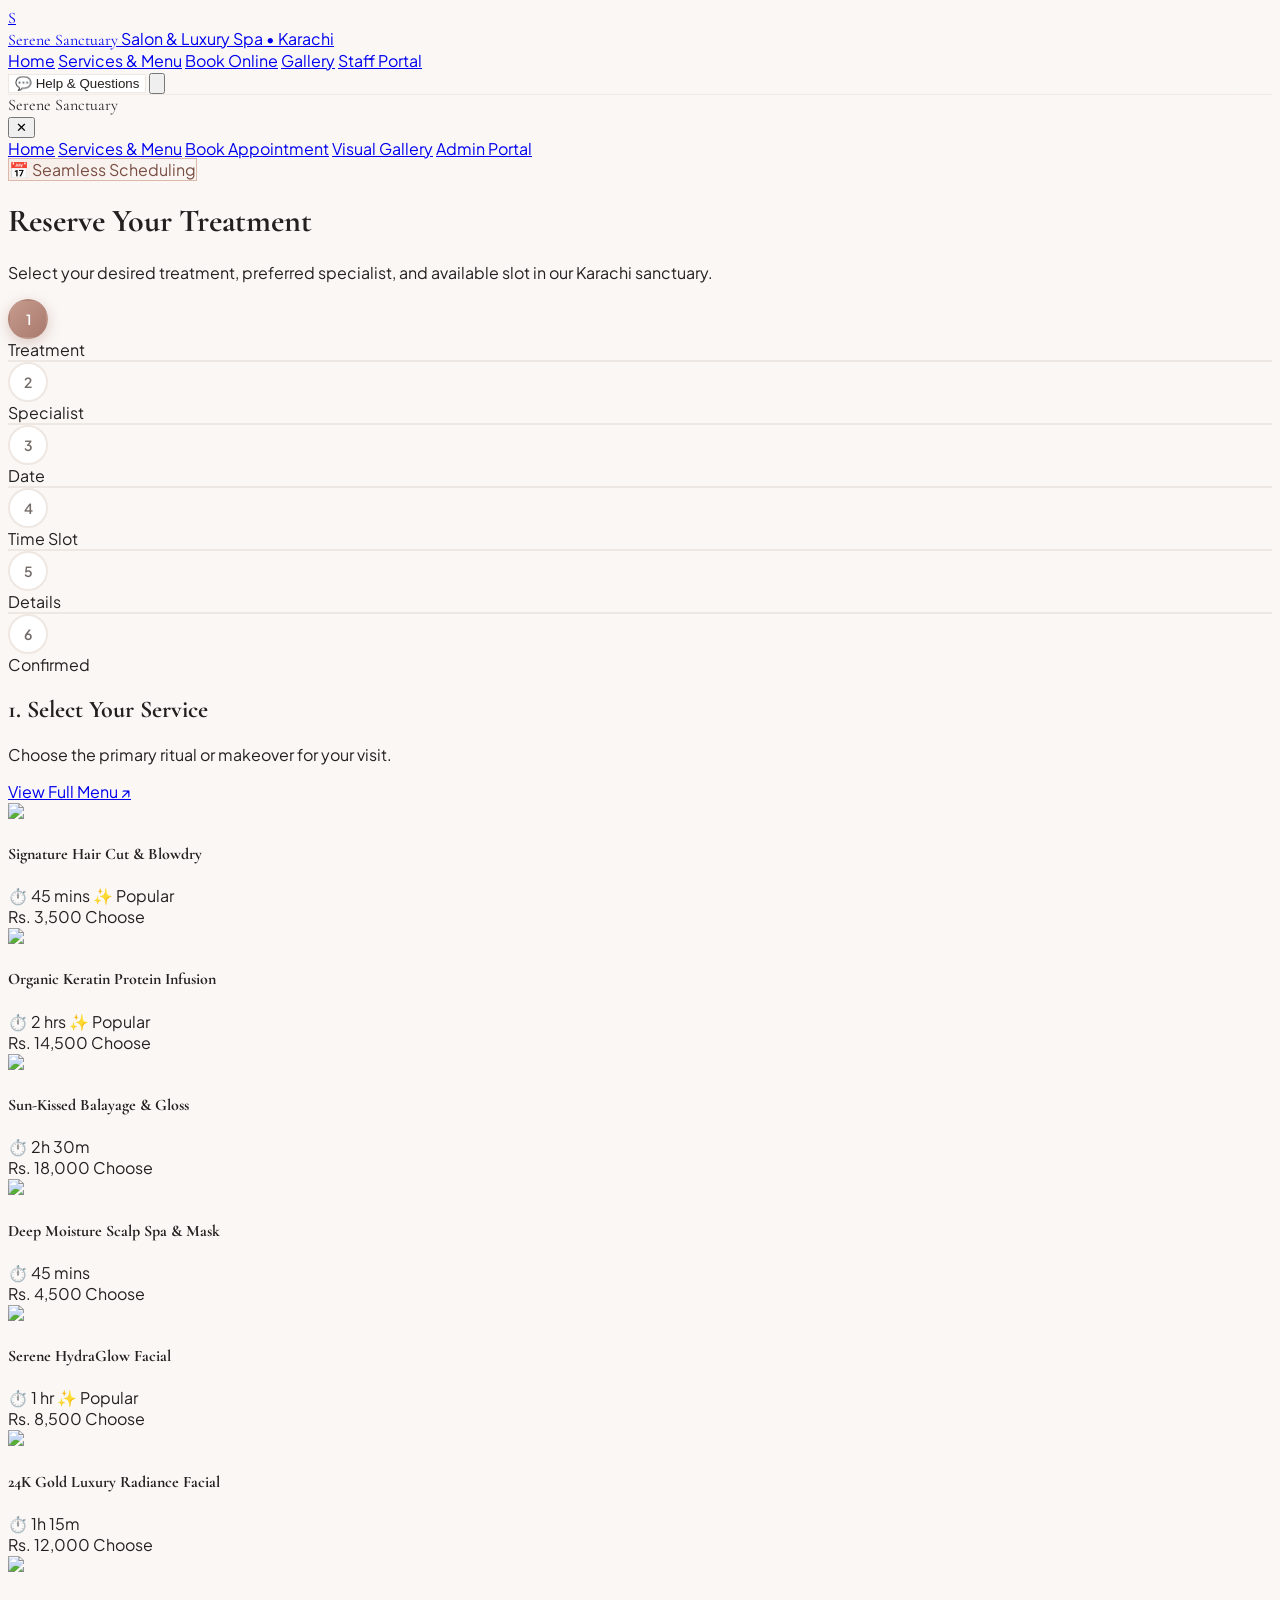
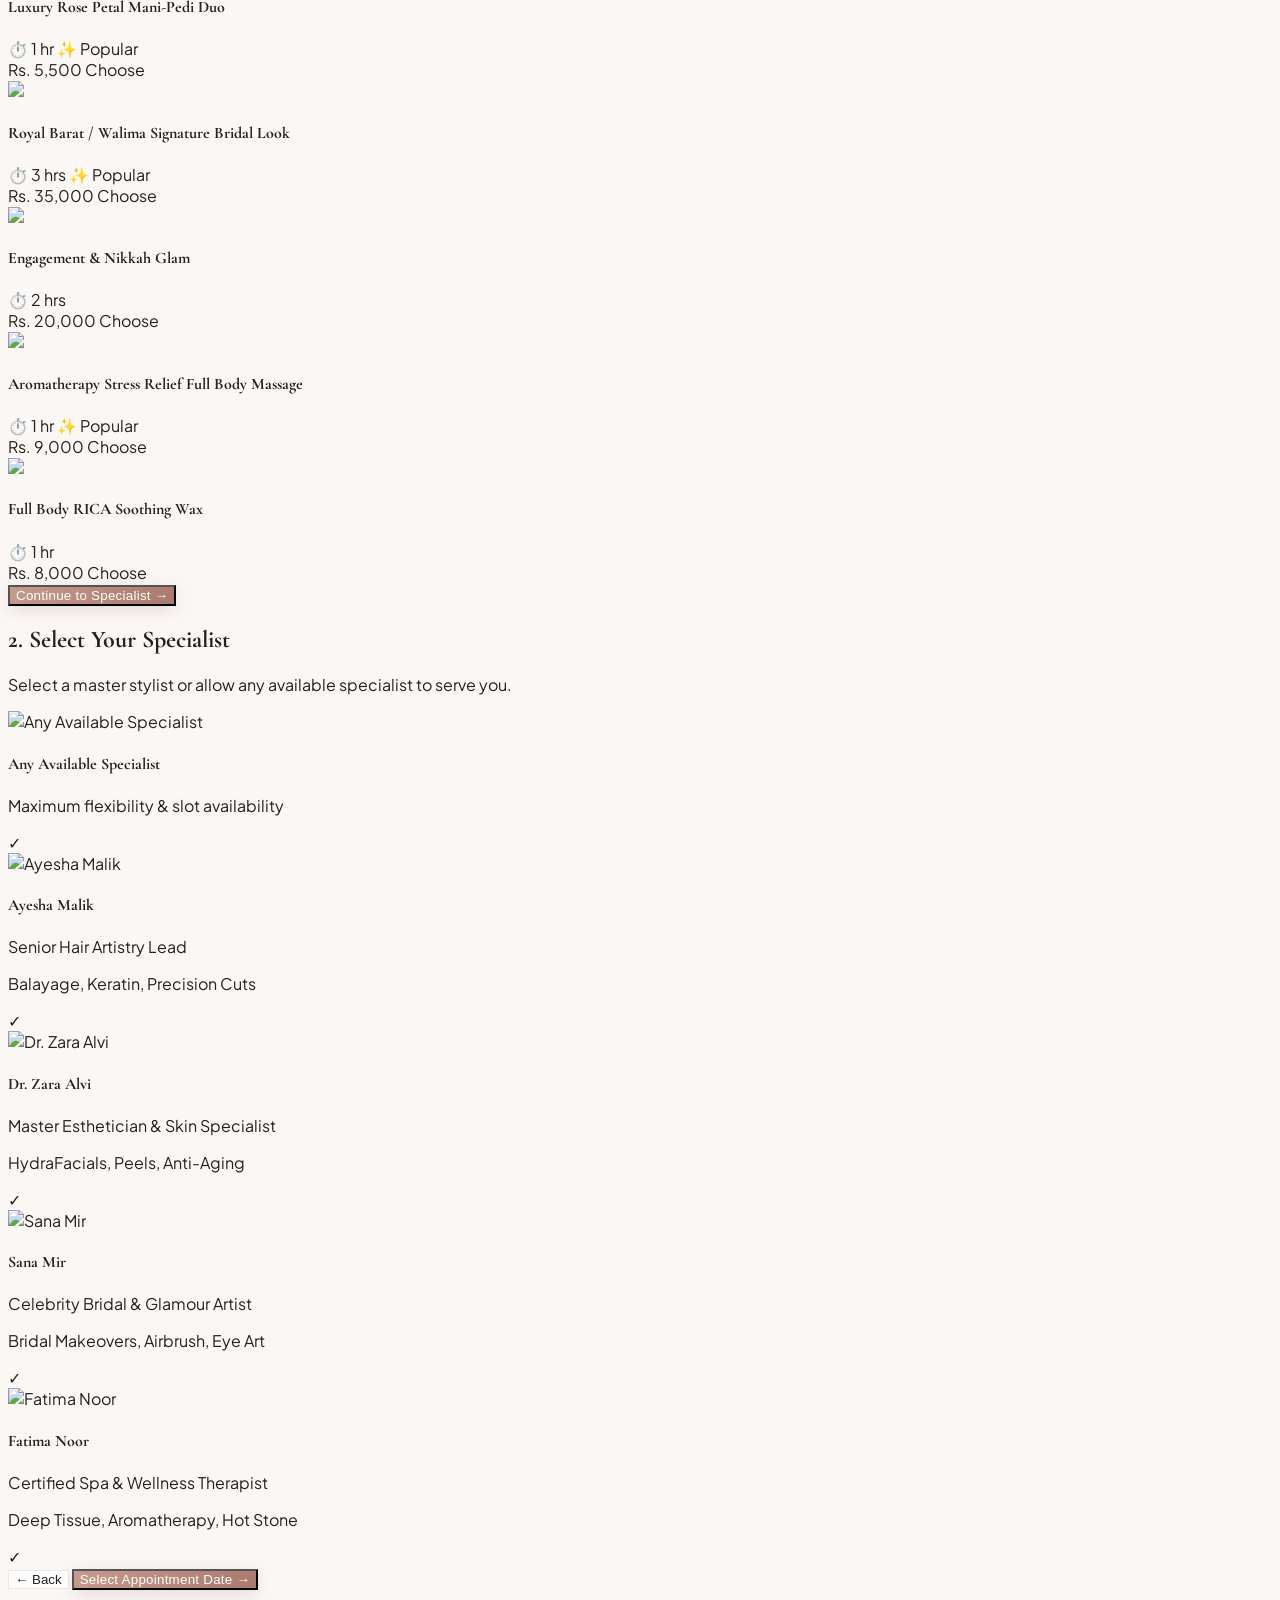
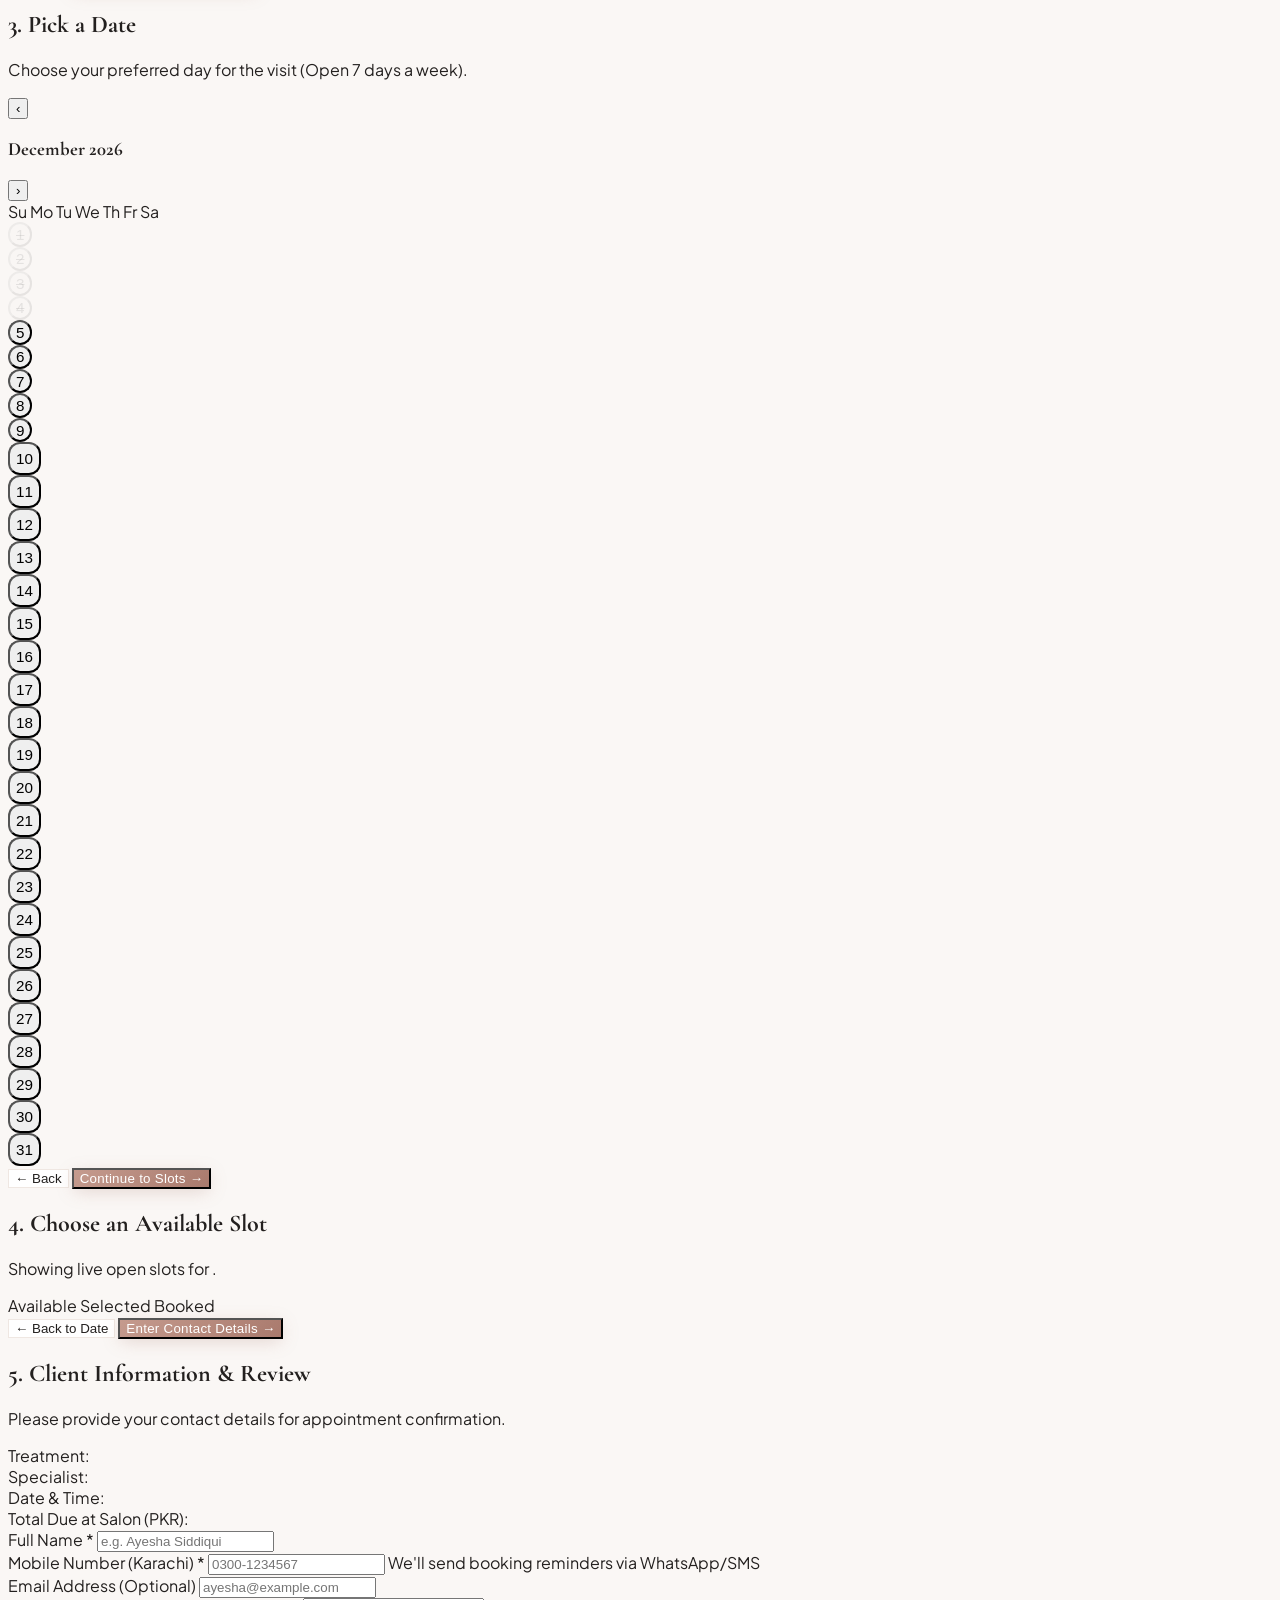
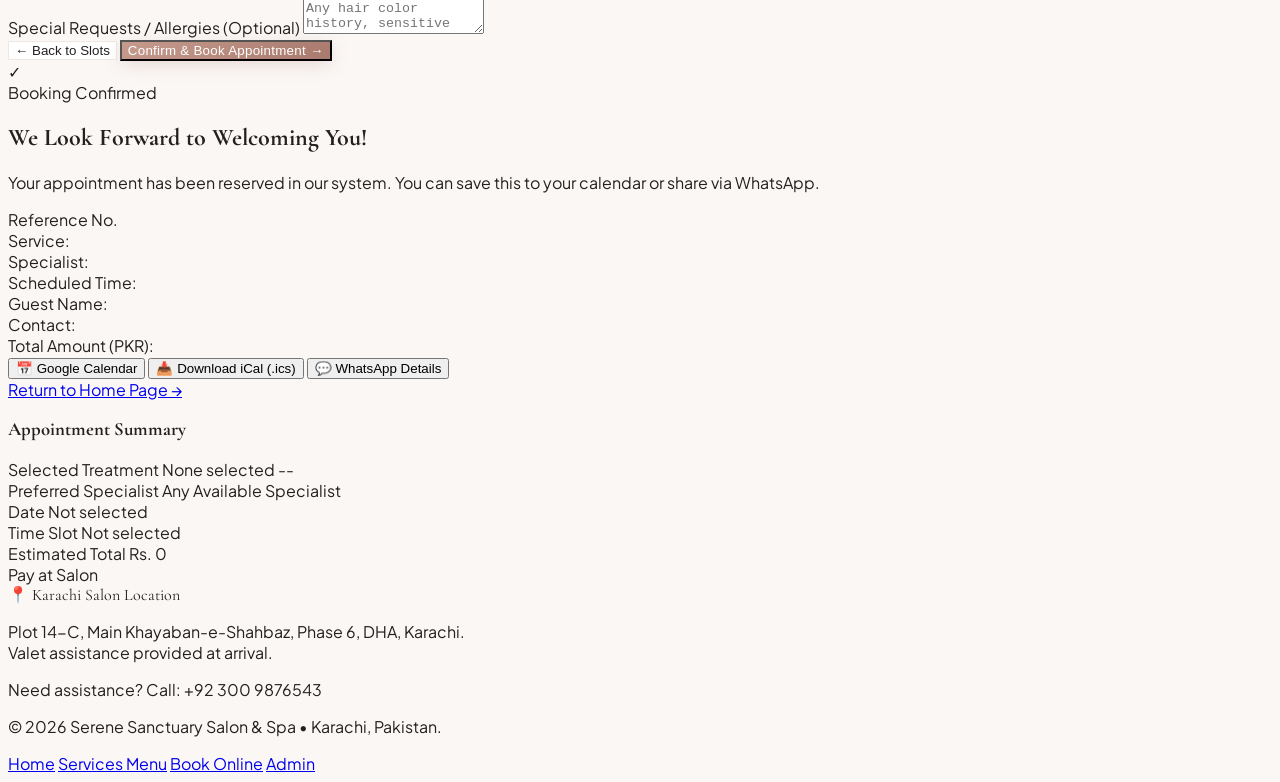
==== booking.html @ 26182b19 "first commit" ====
<!DOCTYPE html>
<html lang="en">
<head>
  <meta charset="UTF-8" />
  <meta name="viewport" content="width=device-width, initial-scale=1.0" />
  <title>Book an Appointment | Serene Sanctuary Salon & Spa Karachi</title>
  <meta name="description" content="Schedule your beauty and spa treatments in Karachi online. Select your preferred stylist, date, and conflict-free available time slot in real-time." />

  <!-- Tailwind CSS CDN -->
  <script src="https://cdn.tailwindcss.com"></script>
  <script>
    tailwind.config = {
      theme: {
        extend: {
          colors: {
            roseGold: {
              50: '#FDF9F7',
              100: '#F7EDE8',
              200: '#EED8CF',
              300: '#DCB8AA',
              400: '#C59B8E',
              500: '#B38577',
              600: '#99685B',
              700: '#7A4E43',
            }
          }
        }
      }
    }
  </script>

  <!-- Supabase JS Client CDN -->
  <script src="https://cdn.jsdelivr.net/npm/@supabase/supabase-js@2"></script>

  <!-- Custom Styles -->
  <link rel="stylesheet" href="css/style.css" />
</head>
<body class="min-h-screen flex flex-col antialiased bg-[#FAF7F5]">

  <!-- HEADER -->
  <header class="sticky top-0 z-40 glass-nav transition-all duration-300">
    <div class="max-w-7xl mx-auto px-4 sm:px-6 lg:px-8 h-20 flex items-center justify-between">
      
      <a href="index.html" class="flex items-center gap-3 group">
        <div class="w-10 h-10 rounded-full bg-gradient-to-tr from-[#C59B8E] to-[#FAF7F5] flex items-center justify-center text-stone-900 font-serif text-xl font-bold shadow-sm group-hover:scale-105 transition-transform">
          S
        </div>
        <div>
          <span class="font-serif text-xl sm:text-2xl font-bold tracking-tight text-stone-900 block leading-tight">Serene Sanctuary</span>
          <span class="text-[10px] tracking-[0.2em] text-[#99685B] uppercase font-semibold">Salon & Luxury Spa • Karachi</span>
        </div>
      </a>

      <nav class="hidden md:flex items-center gap-8 text-sm font-medium text-stone-700">
        <a href="index.html" class="hover:text-[#99685B] transition-colors">Home</a>
        <a href="services.html" class="hover:text-[#99685B] transition-colors">Services & Menu</a>
        <a href="booking.html" class="text-[#99685B] font-semibold">Book Online</a>
        <a href="gallery.html" class="hover:text-[#99685B] transition-colors">Gallery</a>
        <a href="admin.html" class="hover:text-[#99685B] transition-colors text-xs text-stone-400 hover:text-stone-700">Staff Portal</a>
      </nav>

      <div class="flex items-center gap-3">
        <button onclick="openWhatsApp()" class="hidden sm:inline-flex btn-secondary px-5 py-2 rounded-full text-xs font-medium items-center gap-1.5">
          <span>💬</span> Help & Questions
        </button>

        <button 
          id="mobile-menu-btn" 
          type="button" 
          aria-label="Open Mobile Menu"
          class="md:hidden p-2 rounded-xl text-stone-700 hover:bg-stone-100 focus:outline-none"
        >
          <svg class="w-6 h-6" fill="none" stroke="currentColor" viewBox="0 0 24 24">
            <path stroke-linecap="round" stroke-linejoin="round" stroke-width="2" d="M4 6h16M4 12h16m-7 6h7" />
          </svg>
        </button>
      </div>
    </div>
  </header>

  <!-- MOBILE MENU DRAWER -->
  <div id="mobile-menu" class="fixed inset-0 z-50 bg-black/60 backdrop-blur-sm hidden flex justify-end">
    <div class="w-4/5 max-w-sm bg-[#FAF7F5] h-full p-6 flex flex-col justify-between shadow-2xl">
      <div>
        <div class="flex items-center justify-between pb-6 border-b border-stone-200">
          <div class="font-serif font-bold text-xl text-stone-900">Serene Sanctuary</div>
          <button id="mobile-menu-close" class="p-2 text-stone-500 hover:text-stone-900 text-xl font-bold">✕</button>
        </div>
        <nav class="mt-8 flex flex-col gap-5 text-base font-medium text-stone-800">
          <a href="index.html" class="hover:text-[#99685B]">Home</a>
          <a href="services.html" class="hover:text-[#99685B]">Services & Menu</a>
          <a href="booking.html" class="text-[#99685B] font-semibold">Book Appointment</a>
          <a href="gallery.html" class="hover:text-[#99685B]">Visual Gallery</a>
          <a href="admin.html" class="text-stone-500 hover:text-stone-900 text-sm mt-4 pt-4 border-t border-stone-200">Admin Portal</a>
        </nav>
      </div>
    </div>
  </div>

  <!-- BOOKING WIZARD MAIN CONTAINER -->
  <main class="flex-1 py-10 sm:py-16">
    <div class="max-w-7xl mx-auto px-4 sm:px-6 lg:px-8">
      
      <!-- TITLE & SUBTITLE -->
      <div class="text-center max-w-2xl mx-auto mb-10">
        <span class="inline-flex items-center gap-1.5 px-4 py-1.5 rounded-full badge-luxury text-xs font-semibold uppercase tracking-wider mb-3">
          <span>📅</span> Seamless Scheduling
        </span>
        <h1 class="font-serif text-3xl sm:text-4xl lg:text-5xl font-semibold text-stone-900">
          Reserve Your Treatment
        </h1>
        <p class="text-stone-500 text-xs sm:text-sm mt-2">
          Select your desired treatment, preferred specialist, and available slot in our Karachi sanctuary.
        </p>
      </div>

      <!-- STEP PROGRESS INDICATOR -->
      <div class="max-w-3xl mx-auto mb-12 px-2">
        <div class="flex items-center justify-between">
          
          <div class="flex flex-col items-center gap-1.5">
            <div id="step-dot-1" class="step-dot active">1</div>
            <span class="text-[11px] font-semibold text-stone-700">Treatment</span>
          </div>

          <div id="step-line-1" class="step-line"></div>

          <div class="flex flex-col items-center gap-1.5">
            <div id="step-dot-2" class="step-dot">2</div>
            <span class="text-[11px] font-semibold text-stone-700">Specialist</span>
          </div>

          <div id="step-line-2" class="step-line"></div>

          <div class="flex flex-col items-center gap-1.5">
            <div id="step-dot-3" class="step-dot">3</div>
            <span class="text-[11px] font-semibold text-stone-700">Date</span>
          </div>

          <div id="step-line-3" class="step-line"></div>

          <div class="flex flex-col items-center gap-1.5">
            <div id="step-dot-4" class="step-dot">4</div>
            <span class="text-[11px] font-semibold text-stone-700">Time Slot</span>
          </div>

          <div id="step-line-4" class="step-line"></div>

          <div class="flex flex-col items-center gap-1.5">
            <div id="step-dot-5" class="step-dot">5</div>
            <span class="text-[11px] font-semibold text-stone-700">Details</span>
          </div>

          <div id="step-line-5" class="step-line"></div>

          <div class="flex flex-col items-center gap-1.5">
            <div id="step-dot-6" class="step-dot">6</div>
            <span class="text-[11px] font-semibold text-stone-700">Confirmed</span>
          </div>

        </div>
      </div>

      <!-- MAIN WIZARD GRID -->
      <div class="grid grid-cols-1 lg:grid-cols-3 gap-8 items-start max-w-6xl mx-auto">
        
        <!-- LEFT WIZARD PANELS (2 COLS) -->
        <div class="lg:col-span-2 space-y-6">

          <!-- ========================================== -->
          <!-- STEP 1: SERVICE SELECTION -->
          <!-- ========================================== -->
          <div id="step-panel-1" class="bg-white p-6 sm:p-8 rounded-3xl border border-stone-200/80 shadow-soft">
            <div class="flex items-center justify-between mb-6">
              <div>
                <h2 class="font-serif text-2xl font-bold text-stone-900">1. Select Your Service</h2>
                <p class="text-xs text-stone-500 mt-0.5">Choose the primary ritual or makeover for your visit.</p>
              </div>
              <a href="services.html" class="text-xs font-semibold text-[#99685B] hover:underline">View Full Menu ↗</a>
            </div>

            <div id="step1-services-list" class="space-y-3 max-h-[500px] overflow-y-auto pr-1">
              <!-- Rendered by booking.js -->
            </div>

            <div class="mt-8 pt-6 border-t border-stone-100 flex justify-end">
              <button 
                type="button" 
                onclick="goToStep(2)"
                class="btn-primary px-8 py-3 rounded-full text-xs font-semibold uppercase tracking-wider flex items-center gap-2"
              >
                <span>Continue to Specialist</span>
                <span>→</span>
              </button>
            </div>
          </div>

          <!-- ========================================== -->
          <!-- STEP 2: STAFF SELECTION -->
          <!-- ========================================== -->
          <div id="step-panel-2" class="bg-white p-6 sm:p-8 rounded-3xl border border-stone-200/80 shadow-soft hidden">
            <div class="flex items-center justify-between mb-6">
              <div>
                <h2 class="font-serif text-2xl font-bold text-stone-900">2. Select Your Specialist</h2>
                <p class="text-xs text-stone-500 mt-0.5">Select a master stylist or allow any available specialist to serve you.</p>
              </div>
            </div>

            <div id="step2-staff-list" class="grid grid-cols-1 sm:grid-cols-2 gap-4">
              <!-- Rendered by booking.js -->
            </div>

            <div class="mt-8 pt-6 border-t border-stone-100 flex items-center justify-between">
              <button 
                type="button" 
                onclick="goToStep(1)" 
                class="btn-secondary px-6 py-3 rounded-full text-xs font-semibold text-stone-600"
              >
                ← Back
              </button>
              <button 
                type="button" 
                onclick="goToStep(3)"
                class="btn-primary px-8 py-3 rounded-full text-xs font-semibold uppercase tracking-wider flex items-center gap-2"
              >
                <span>Select Appointment Date</span>
                <span>→</span>
              </button>
            </div>
          </div>

          <!-- ========================================== -->
          <!-- STEP 3: DATEPICKER CALENDAR -->
          <!-- ========================================== -->
          <div id="step-panel-3" class="bg-white p-6 sm:p-8 rounded-3xl border border-stone-200/80 shadow-soft hidden">
            <div class="mb-6">
              <h2 class="font-serif text-2xl font-bold text-stone-900">3. Pick a Date</h2>
              <p class="text-xs text-stone-500 mt-0.5">Choose your preferred day for the visit (Open 7 days a week).</p>
            </div>

            <!-- Custom Calendar Widget -->
            <div class="max-w-md mx-auto bg-[#FAF7F5] p-6 rounded-3xl border border-stone-200">
              
              <!-- Month Header Navigation -->
              <div class="flex items-center justify-between mb-6">
                <button 
                  type="button" 
                  onclick="prevMonth()" 
                  class="w-9 h-9 rounded-full bg-white border border-stone-200 flex items-center justify-center text-stone-700 hover:bg-stone-100 font-bold"
                >
                  ‹
                </button>
                <h3 id="calendar-month-title" class="font-serif text-xl font-bold text-stone-900">
                  Month Year
                </h3>
                <button 
                  type="button" 
                  onclick="nextMonth()" 
                  class="w-9 h-9 rounded-full bg-white border border-stone-200 flex items-center justify-center text-stone-700 hover:bg-stone-100 font-bold"
                >
                  ›
                </button>
              </div>

              <!-- Day Names -->
              <div class="grid grid-cols-7 gap-2 text-center text-xs font-semibold text-stone-400 uppercase tracking-wider mb-3">
                <span>Su</span>
                <span>Mo</span>
                <span>Tu</span>
                <span>We</span>
                <span>Th</span>
                <span>Fr</span>
                <span>Sa</span>
              </div>

              <!-- Days Grid -->
              <div id="calendar-days-grid" class="grid grid-cols-7 gap-2 text-center">
                <!-- Rendered by booking.js -->
              </div>
            </div>

            <div class="mt-8 pt-6 border-t border-stone-100 flex items-center justify-between">
              <button 
                type="button" 
                onclick="goToStep(2)" 
                class="btn-secondary px-6 py-3 rounded-full text-xs font-semibold text-stone-600"
              >
                ← Back
              </button>
              <button 
                type="button" 
                onclick="goToStep(4)"
                class="btn-primary px-8 py-3 rounded-full text-xs font-semibold uppercase tracking-wider flex items-center gap-2"
              >
                <span>Continue to Slots</span>
                <span>→</span>
              </button>
            </div>
          </div>

          <!-- ========================================== -->
          <!-- STEP 4: TIME SLOT SELECTION -->
          <!-- ========================================== -->
          <div id="step-panel-4" class="bg-white p-6 sm:p-8 rounded-3xl border border-stone-200/80 shadow-soft hidden">
            <div class="mb-6">
              <h2 class="font-serif text-2xl font-bold text-stone-900">4. Choose an Available Slot</h2>
              <p class="text-xs text-stone-500 mt-0.5">
                Showing live open slots for <span id="selected-date-display" class="font-semibold text-stone-800"></span>.
              </p>
            </div>

            <div class="flex items-center gap-4 text-xs mb-4 text-stone-500">
              <span class="flex items-center gap-1.5"><span class="w-3 h-3 rounded-full bg-white border border-stone-300"></span> Available</span>
              <span class="flex items-center gap-1.5"><span class="w-3 h-3 rounded-full bg-[#C59B8E]"></span> Selected</span>
              <span class="flex items-center gap-1.5"><span class="w-3 h-3 rounded-full bg-stone-300"></span> Booked</span>
            </div>

            <div id="step4-slots-grid" class="grid grid-cols-2 sm:grid-cols-4 gap-3 max-h-[380px] overflow-y-auto pr-1">
              <!-- Rendered by booking.js -->
            </div>

            <div class="mt-8 pt-6 border-t border-stone-100 flex items-center justify-between">
              <button 
                type="button" 
                onclick="goToStep(3)" 
                class="btn-secondary px-6 py-3 rounded-full text-xs font-semibold text-stone-600"
              >
                ← Back to Date
              </button>
              <button 
                type="button" 
                onclick="goToStep(5)"
                class="btn-primary px-8 py-3 rounded-full text-xs font-semibold uppercase tracking-wider flex items-center gap-2"
              >
                <span>Enter Contact Details</span>
                <span>→</span>
              </button>
            </div>
          </div>

          <!-- ========================================== -->
          <!-- STEP 5: CLIENT CONTACT & REVIEW -->
          <!-- ========================================== -->
          <div id="step-panel-5" class="bg-white p-6 sm:p-8 rounded-3xl border border-stone-200/80 shadow-soft hidden">
            <div class="mb-6">
              <h2 class="font-serif text-2xl font-bold text-stone-900">5. Client Information & Review</h2>
              <p class="text-xs text-stone-500 mt-0.5">Please provide your contact details for appointment confirmation.</p>
            </div>

            <!-- Booking Breakdown Review Card -->
            <div class="bg-[#FAF7F5] p-5 rounded-2xl border border-stone-200 mb-6 space-y-2 text-xs text-stone-700">
              <div class="flex justify-between font-medium">
                <span class="text-stone-400">Treatment:</span>
                <span id="review-service-name" class="font-semibold text-stone-900"></span>
              </div>
              <div id="review-service-details" class="text-[11px] text-stone-500"></div>
              <div class="flex justify-between font-medium pt-2 border-t border-stone-200/60">
                <span class="text-stone-400">Specialist:</span>
                <span id="review-staff-name" class="font-semibold text-stone-900"></span>
              </div>
              <div class="flex justify-between font-medium">
                <span class="text-stone-400">Date & Time:</span>
                <span id="review-date-time" class="font-semibold text-stone-900"></span>
              </div>
              <div class="flex justify-between font-bold text-sm pt-2 border-t border-stone-200 text-stone-900">
                <span>Total Due at Salon (PKR):</span>
                <span id="review-total-price" class="text-[#99685B]"></span>
              </div>
            </div>

            <!-- Client Form -->
            <form onsubmit="submitBookingForm(event)" class="space-y-4">
              <div>
                <label class="block text-xs font-semibold text-stone-700 mb-1.5">Full Name *</label>
                <input 
                  type="text" 
                  id="customer-name" 
                  required 
                  placeholder="e.g. Ayesha Siddiqui"
                  class="w-full px-4 py-3 rounded-xl border border-stone-200 focus:outline-none focus:ring-2 focus:ring-[#C59B8E]/50 text-sm"
                />
              </div>

              <div class="grid grid-cols-1 sm:grid-cols-2 gap-4">
                <div>
                  <label class="block text-xs font-semibold text-stone-700 mb-1.5">Mobile Number (Karachi) *</label>
                  <input 
                    type="tel" 
                    id="customer-phone" 
                    required 
                    placeholder="0300-1234567"
                    class="w-full px-4 py-3 rounded-xl border border-stone-200 focus:outline-none focus:ring-2 focus:ring-[#C59B8E]/50 text-sm font-mono"
                  />
                  <span class="text-[10px] text-stone-400 mt-1 block">We'll send booking reminders via WhatsApp/SMS</span>
                </div>
                <div>
                  <label class="block text-xs font-semibold text-stone-700 mb-1.5">Email Address (Optional)</label>
                  <input 
                    type="email" 
                    id="customer-email" 
                    placeholder="ayesha@example.com"
                    class="w-full px-4 py-3 rounded-xl border border-stone-200 focus:outline-none focus:ring-2 focus:ring-[#C59B8E]/50 text-sm"
                  />
                </div>
              </div>

              <div>
                <label class="block text-xs font-semibold text-stone-700 mb-1.5">Special Requests / Allergies (Optional)</label>
                <textarea 
                  id="customer-notes" 
                  rows="2" 
                  placeholder="Any hair color history, sensitive skin allergies, or specific requests..."
                  class="w-full px-4 py-3 rounded-xl border border-stone-200 focus:outline-none focus:ring-2 focus:ring-[#C59B8E]/50 text-sm"
                ></textarea>
              </div>

              <div class="pt-6 border-t border-stone-100 flex items-center justify-between">
                <button 
                  type="button" 
                  onclick="goToStep(4)" 
                  class="btn-secondary px-6 py-3 rounded-full text-xs font-semibold text-stone-600"
                >
                  ← Back to Slots
                </button>
                <button 
                  id="confirm-booking-btn"
                  type="submit"
                  class="btn-primary px-8 py-3.5 rounded-full text-xs font-semibold uppercase tracking-wider shadow-lg shadow-rose-900/15 flex items-center gap-2"
                >
                  <span>Confirm & Book Appointment</span>
                  <span>→</span>
                </button>
              </div>
            </form>
          </div>

          <!-- ========================================== -->
          <!-- STEP 6: CONFIRMATION & CALENDAR RECEIPT -->
          <!-- ========================================== -->
          <div id="step-panel-6" class="bg-white p-6 sm:p-10 rounded-3xl border border-stone-200/80 shadow-soft text-center hidden">
            <div class="w-16 h-16 rounded-full bg-emerald-100 text-emerald-600 flex items-center justify-center text-3xl mx-auto mb-4">
              ✓
            </div>

            <span class="text-xs uppercase font-bold tracking-[0.2em] text-emerald-600">Booking Confirmed</span>
            <h2 class="font-serif text-3xl sm:text-4xl font-semibold text-stone-900 mt-1 mb-2">
              We Look Forward to Welcoming You!
            </h2>
            <p class="text-stone-500 text-xs sm:text-sm max-w-md mx-auto mb-8">
              Your appointment has been reserved in our system. You can save this to your calendar or share via WhatsApp.
            </p>

            <!-- Digital Receipt Card -->
            <div class="max-w-md mx-auto bg-[#FAF7F5] p-6 rounded-2xl border border-stone-200 text-left space-y-3 mb-8 shadow-sm">
              <div class="flex items-center justify-between pb-3 border-b border-stone-200">
                <span class="text-xs text-stone-400 font-medium">Reference No.</span>
                <span id="confirmation-ref" class="font-mono font-bold text-stone-900 text-sm"></span>
              </div>
              <div class="flex justify-between text-xs">
                <span class="text-stone-500">Service:</span>
                <span id="confirm-service" class="font-semibold text-stone-900"></span>
              </div>
              <div class="flex justify-between text-xs">
                <span class="text-stone-500">Specialist:</span>
                <span id="confirm-staff" class="font-semibold text-stone-900"></span>
              </div>
              <div class="flex justify-between text-xs">
                <span class="text-stone-500">Scheduled Time:</span>
                <span id="confirm-datetime" class="font-semibold text-stone-900"></span>
              </div>
              <div class="flex justify-between text-xs">
                <span class="text-stone-500">Guest Name:</span>
                <span id="confirm-name" class="font-semibold text-stone-900"></span>
              </div>
              <div class="flex justify-between text-xs">
                <span class="text-stone-500">Contact:</span>
                <span id="confirm-phone" class="font-semibold text-stone-900"></span>
              </div>
              <div class="flex justify-between text-sm font-bold pt-3 border-t border-stone-200 text-stone-900">
                <span>Total Amount (PKR):</span>
                <span id="confirm-price" class="text-[#99685B]"></span>
              </div>
            </div>

            <!-- Calendar Export & Share Actions -->
            <div class="flex flex-wrap items-center justify-center gap-3 max-w-md mx-auto">
              <button 
                onclick="openGoogleCalendar()" 
                class="px-5 py-2.5 rounded-full bg-white border border-stone-300 text-stone-700 hover:bg-stone-50 text-xs font-semibold flex items-center gap-1.5"
              >
                <span>📅</span> Google Calendar
              </button>
              <button 
                onclick="downloadCalendarICS()" 
                class="px-5 py-2.5 rounded-full bg-white border border-stone-300 text-stone-700 hover:bg-stone-50 text-xs font-semibold flex items-center gap-1.5"
              >
                <span>📥</span> Download iCal (.ics)
              </button>
              <button 
                onclick="shareBookingWhatsApp()" 
                class="px-5 py-2.5 rounded-full bg-[#25D366] text-white hover:bg-[#1EBE5D] text-xs font-semibold flex items-center gap-1.5"
              >
                <span>💬</span> WhatsApp Details
              </button>
            </div>

            <div class="mt-8 pt-6 border-t border-stone-100">
              <a href="index.html" class="text-xs font-semibold text-[#99685B] hover:underline">Return to Home Page →</a>
            </div>
          </div>

        </div>

        <!-- RIGHT SIDEBAR SUMMARY (1 COL) -->
        <div class="lg:col-span-1 sticky top-28 space-y-6">
          
          <div id="booking-summary-sidebar" class="bg-white p-6 rounded-3xl border border-stone-200/80 shadow-soft">
            <h3 class="font-serif text-lg font-bold text-stone-900 pb-3 border-b border-stone-100">
              Appointment Summary
            </h3>

            <div class="py-4 space-y-3.5 text-xs">
              <div>
                <span class="text-stone-400 block mb-0.5">Selected Treatment</span>
                <span id="summary-service-name" class="font-semibold text-stone-900 text-sm block">None selected</span>
                <span id="summary-service-duration" class="text-[11px] text-stone-500">--</span>
              </div>

              <div class="pt-2 border-t border-stone-100">
                <span class="text-stone-400 block mb-0.5">Preferred Specialist</span>
                <span id="summary-staff" class="font-medium text-stone-800">Any Specialist</span>
              </div>

              <div class="pt-2 border-t border-stone-100">
                <span class="text-stone-400 block mb-0.5">Date</span>
                <span id="summary-date" class="font-medium text-stone-800">Not selected</span>
              </div>

              <div class="pt-2 border-t border-stone-100">
                <span class="text-stone-400 block mb-0.5">Time Slot</span>
                <span id="summary-time" class="font-medium text-stone-800">Not selected</span>
              </div>
            </div>

            <div class="pt-4 border-t border-stone-100 flex items-center justify-between">
              <div>
                <span class="text-[11px] text-stone-400 block">Estimated Total</span>
                <span id="summary-service-price" class="text-lg font-bold text-stone-900">Rs. 0</span>
              </div>
              <span class="text-[10px] text-stone-400">Pay at Salon</span>
            </div>
          </div>

          <!-- Location Info Box -->
          <div class="bg-[#FAF7F5] p-5 rounded-2xl border border-stone-200/80 text-xs text-stone-600 space-y-2">
            <div class="font-serif font-bold text-stone-900 text-sm flex items-center gap-2">
              <span>📍</span> Karachi Salon Location
            </div>
            <p class="leading-relaxed">
              Plot 14-C, Main Khayaban-e-Shahbaz, Phase 6, DHA, Karachi.<br />
              Valet assistance provided at arrival.
            </p>
            <p class="text-[11px] text-[#99685B] font-medium pt-1">
              Need assistance? Call: +92 300 9876543
            </p>
          </div>

        </div>

      </div>

    </div>
  </main>

  <!-- FOOTER -->
  <footer class="bg-white border-t border-stone-200 py-10 text-stone-600 text-xs mt-auto">
    <div class="max-w-7xl mx-auto px-4 sm:px-6 lg:px-8 flex flex-col sm:flex-row items-center justify-between gap-4">
      <p>© 2026 Serene Sanctuary Salon & Spa • Karachi, Pakistan.</p>
      <div class="flex items-center gap-6">
        <a href="index.html" class="hover:text-[#99685B]">Home</a>
        <a href="services.html" class="hover:text-[#99685B]">Services Menu</a>
        <a href="booking.html" class="text-[#99685B] font-semibold">Book Online</a>
        <a href="admin.html" class="hover:text-[#99685B]">Admin</a>
      </div>
    </div>
  </footer>

  <!-- Scripts -->
  <script src="js/supabase-config.js"></script>
  <script src="js/app.js"></script>
  <script src="js/booking.js"></script>
</body>
</html>
---- css/style.css ----
/* ==============================================================================
   SERENE SANCTUARY SALON & SPA - CUSTOM LUXURY STYLES
   Karachi, Pakistan
   ============================================================================== */

@import url('https://fonts.googleapis.com/css2?family=Cormorant+Garamond:ital,wght@0,400;0,500;0,600;0,700;1,400&family=Plus+Jakarta+Sans:wght@300;400;500;600;700&display=swap');

:root {
  --font-serif: 'Cormorant Garamond', Georgia, serif;
  --font-sans: 'Plus Jakarta Sans', -apple-system, BlinkMacSystemFont, 'Segoe UI', Roboto, sans-serif;
  
  /* Palette */
  --color-bg-light: #FAF7F5;
  --color-bg-card: #FFFFFF;
  --color-rose-50: #FDF9F7;
  --color-rose-100: #F7EDE8;
  --color-rose-200: #EED8CF;
  --color-rose-300: #DCB8AA;
  --color-rose-400: #C59B8E;
  --color-rose-500: #B38577;
  --color-rose-600: #99685B;
  --color-rose-700: #7A4E43;
  --color-gold: #C8A46B;
  --color-gold-light: #F4EBD9;
  --color-charcoal: #23201F;
  --color-muted: #736B67;
  --color-border: #EFE7E2;
  
  --shadow-soft: 0 10px 30px -10px rgba(179, 133, 119, 0.12), 0 4px 12px -2px rgba(0, 0, 0, 0.04);
  --shadow-hover: 0 20px 40px -15px rgba(179, 133, 119, 0.22), 0 8px 16px -4px rgba(0, 0, 0, 0.06);
  --shadow-gold: 0 10px 25px -5px rgba(200, 164, 107, 0.3);
}

body {
  font-family: var(--font-sans);
  background-color: var(--color-bg-light);
  color: var(--color-charcoal);
  overflow-x: hidden;
  -webkit-tap-highlight-color: transparent;
}

h1, h2, h3, .font-serif {
  font-family: var(--font-serif);
}

/* Smooth Scrolling */
html {
  scroll-behavior: smooth;
}

/* Glassmorphism */
.glass-nav {
  background: rgba(250, 247, 245, 0.88);
  backdrop-filter: blur(16px);
  -webkit-backdrop-filter: blur(16px);
  border-bottom: 1px solid rgba(239, 231, 226, 0.8);
}

.glass-card {
  background: rgba(255, 255, 255, 0.85);
  backdrop-filter: blur(12px);
  -webkit-backdrop-filter: blur(12px);
  border: 1px solid rgba(239, 231, 226, 0.9);
}

/* Luxury Pill Badges */
.badge-luxury {
  background: linear-gradient(135deg, #F7EDE8 0%, #FAF7F5 100%);
  border: 1px solid var(--color-rose-300);
  color: var(--color-rose-700);
}

/* Custom Luxury Buttons */
.btn-primary {
  background: linear-gradient(135deg, #C59B8E 0%, #A97A6D 100%);
  color: #FFFFFF;
  font-weight: 500;
  letter-spacing: 0.02em;
  transition: all 0.3s cubic-bezier(0.16, 1, 0.3, 1);
  box-shadow: 0 4px 18px -3px rgba(179, 133, 119, 0.35);
}

.btn-primary:hover {
  background: linear-gradient(135deg, #B38577 0%, #99685B 100%);
  transform: translateY(-2px);
  box-shadow: 0 8px 24px -4px rgba(179, 133, 119, 0.45);
}

.btn-primary:active {
  transform: translateY(0);
}

.btn-secondary {
  background: #FFFFFF;
  color: var(--color-charcoal);
  border: 1px solid var(--color-border);
  transition: all 0.25s ease;
}

.btn-secondary:hover {
  background: var(--color-rose-50);
  border-color: var(--color-rose-300);
  color: var(--color-rose-700);
}

/* Cards & Hover states */
.card-hover {
  transition: all 0.35s cubic-bezier(0.16, 1, 0.3, 1);
}

.card-hover:hover {
  transform: translateY(-5px);
  box-shadow: var(--shadow-hover);
}

/* Custom Scrollbar */
::-webkit-scrollbar {
  width: 8px;
  height: 8px;
}
::-webkit-scrollbar-track {
  background: #FAF7F5;
}
::-webkit-scrollbar-thumb {
  background: #DCB8AA;
  border-radius: 4px;
}
::-webkit-scrollbar-thumb:hover {
  background: #C59B8E;
}

/* Interactive Datepicker Grid */
.calendar-day-btn {
  aspect-ratio: 1;
  display: flex;
  flex-direction: column;
  align-items: center;
  justify-content: center;
  border-radius: 12px;
  font-size: 0.95rem;
  font-weight: 500;
  transition: all 0.2s ease;
  position: relative;
}

.calendar-day-btn:not(:disabled):hover {
  background-color: var(--color-rose-100);
  color: var(--color-rose-700);
  transform: scale(1.04);
}

.calendar-day-btn.selected {
  background: linear-gradient(135deg, #C59B8E 0%, #A97A6D 100%) !important;
  color: #FFFFFF !important;
  box-shadow: 0 4px 12px rgba(179, 133, 119, 0.4);
  font-weight: 600;
}

.calendar-day-btn:disabled {
  opacity: 0.3;
  cursor: not-allowed;
  text-decoration: line-through;
}

.calendar-day-btn.has-dot::after {
  content: '';
  position: absolute;
  bottom: 4px;
  width: 4px;
  height: 4px;
  border-radius: 50%;
  background: var(--color-rose-500);
}

/* Time Slot Pill */
.time-slot-btn {
  padding: 0.65rem 0.5rem;
  border-radius: 12px;
  border: 1px solid var(--color-border);
  background: #FFFFFF;
  font-size: 0.875rem;
  font-weight: 500;
  color: var(--color-charcoal);
  transition: all 0.2s ease;
  text-align: center;
}

.time-slot-btn:not(:disabled):hover {
  border-color: var(--color-rose-400);
  background: var(--color-rose-50);
  color: var(--color-rose-700);
  transform: translateY(-1px);
}

.time-slot-btn.selected {
  background: linear-gradient(135deg, #C59B8E 0%, #A97A6D 100%);
  color: #FFFFFF;
  border-color: transparent;
  box-shadow: 0 4px 14px rgba(179, 133, 119, 0.35);
  font-weight: 600;
}

.time-slot-btn:disabled {
  background: #F3EFEF;
  color: #A39D9B;
  border-color: #E6E1E0;
  cursor: not-allowed;
  opacity: 0.6;
}

/* Lightbox Modal */
.lightbox-modal {
  background: rgba(18, 16, 16, 0.94);
  backdrop-filter: blur(8px);
}

/* Toast Notifications */
#toast-container {
  position: fixed;
  bottom: 24px;
  right: 24px;
  z-index: 9999;
  display: flex;
  flex-direction: column;
  gap: 10px;
  pointer-events: none;
}

.toast-item {
  pointer-events: auto;
  min-width: 280px;
  max-width: 420px;
  padding: 14px 18px;
  border-radius: 14px;
  background: #FFFFFF;
  box-shadow: 0 12px 35px -5px rgba(0, 0, 0, 0.15);
  border-left: 4px solid var(--color-rose-400);
  display: flex;
  align-items: center;
  gap: 12px;
  animation: toastSlideUp 0.35s cubic-bezier(0.16, 1, 0.3, 1) forwards;
}

.toast-success { border-left-color: #10B981; }
.toast-error { border-left-color: #EF4444; }
.toast-info { border-left-color: #3B82F6; }

@keyframes toastSlideUp {
  from {
    opacity: 0;
    transform: translateY(20px) scale(0.95);
  }
  to {
    opacity: 1;
    transform: translateY(0) scale(1);
  }
}

/* Step Wizard Progress */
.step-dot {
  width: 36px;
  height: 36px;
  border-radius: 50%;
  display: flex;
  align-items: center;
  justify-content: center;
  font-weight: 600;
  font-size: 0.875rem;
  transition: all 0.3s ease;
  background: #FFFFFF;
  border: 2px solid var(--color-border);
  color: var(--color-muted);
}

.step-dot.active {
  background: linear-gradient(135deg, #C59B8E 0%, #A97A6D 100%);
  border-color: transparent;
  color: #FFFFFF;
  box-shadow: 0 4px 14px rgba(179, 133, 119, 0.4);
}

.step-dot.completed {
  background: #F7EDE8;
  border-color: var(--color-rose-400);
  color: var(--color-rose-600);
}

.step-line {
  height: 2px;
  flex: 1;
  background: var(--color-border);
  transition: background 0.3s ease;
}

.step-line.active {
  background: var(--color-rose-300);
}
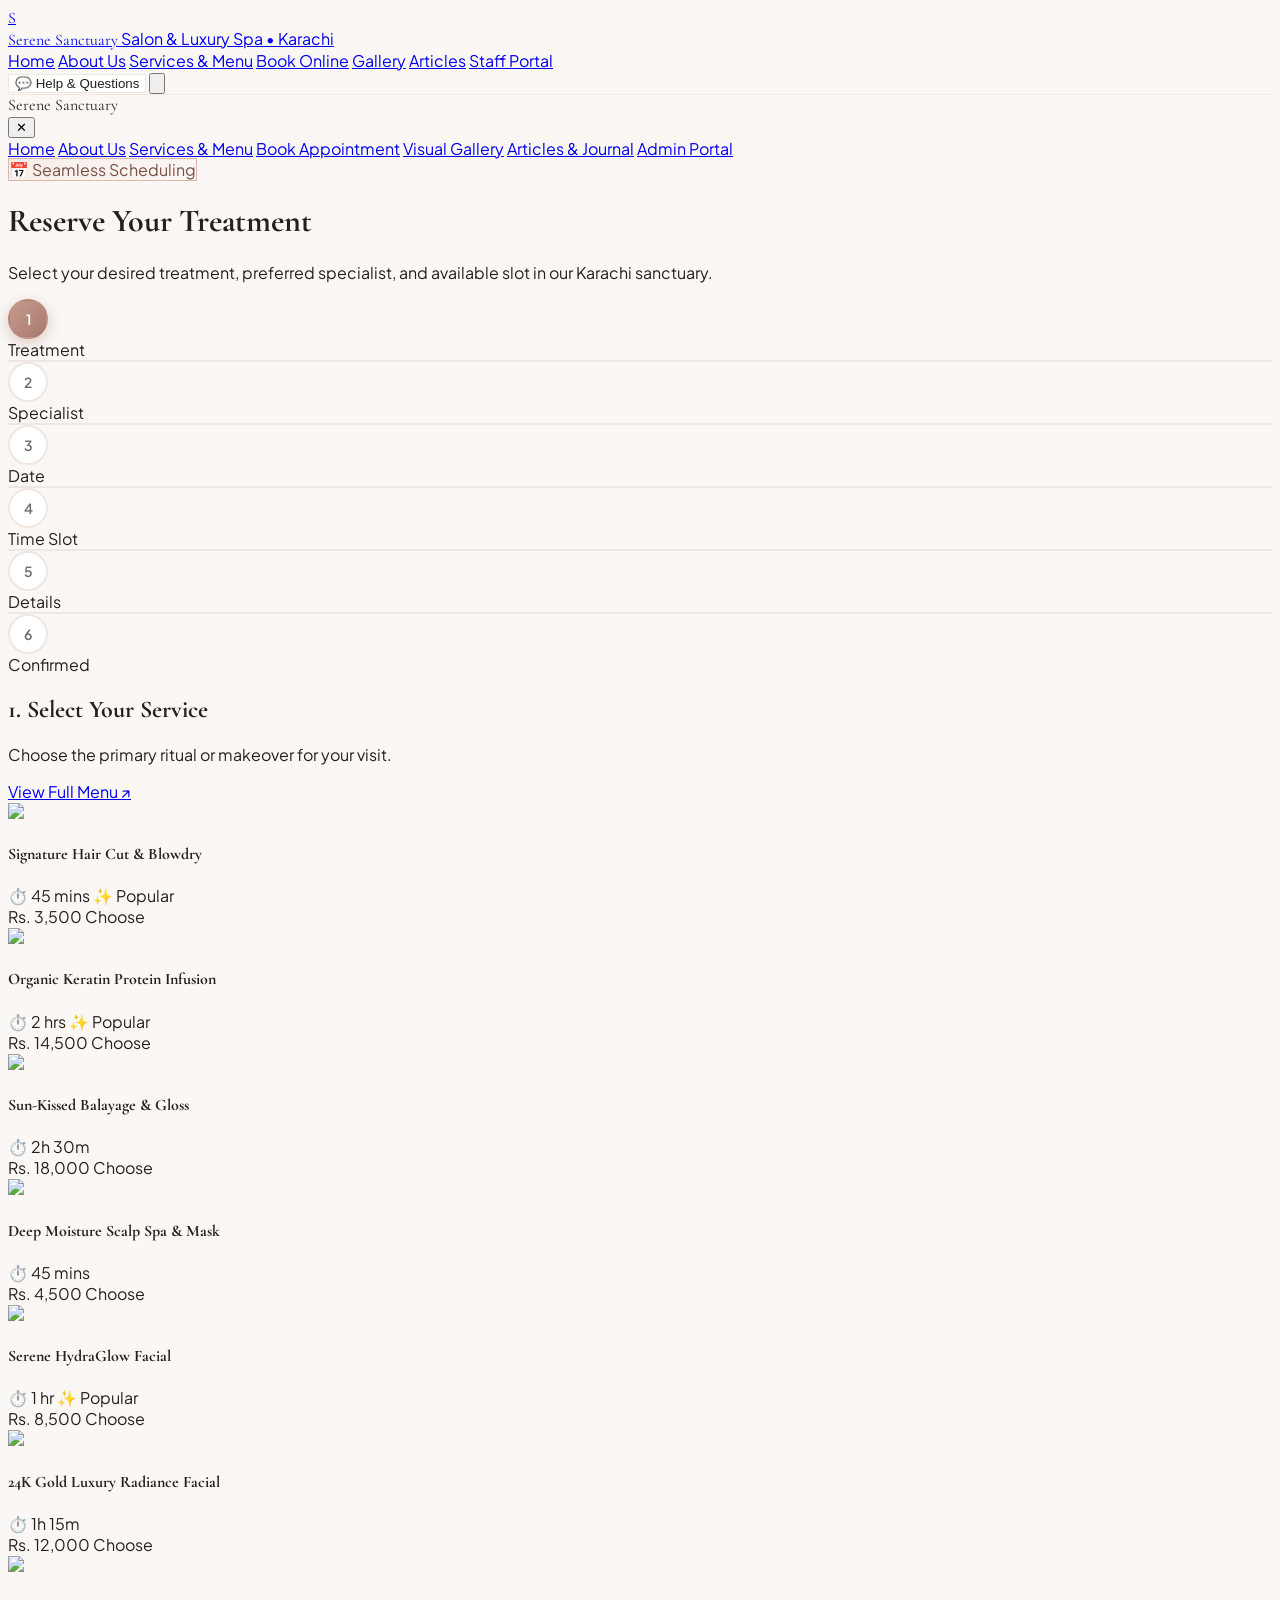
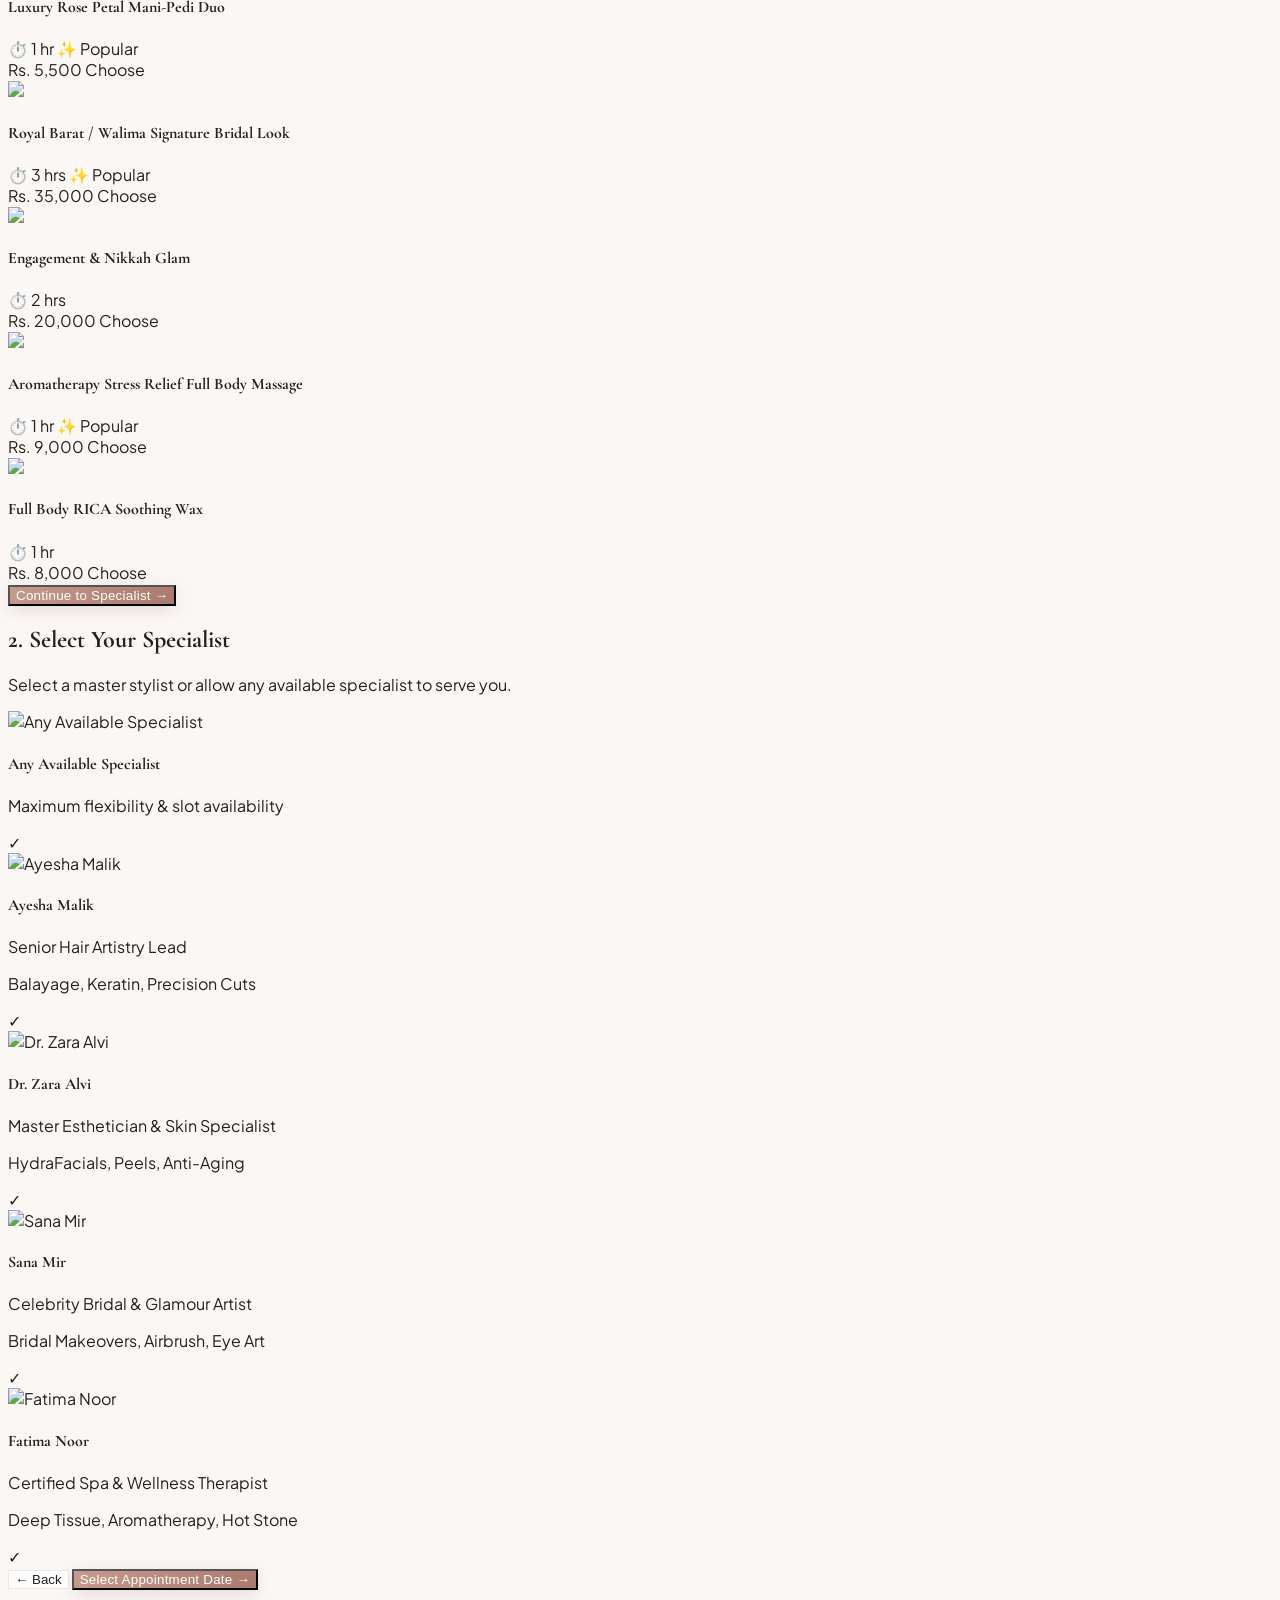
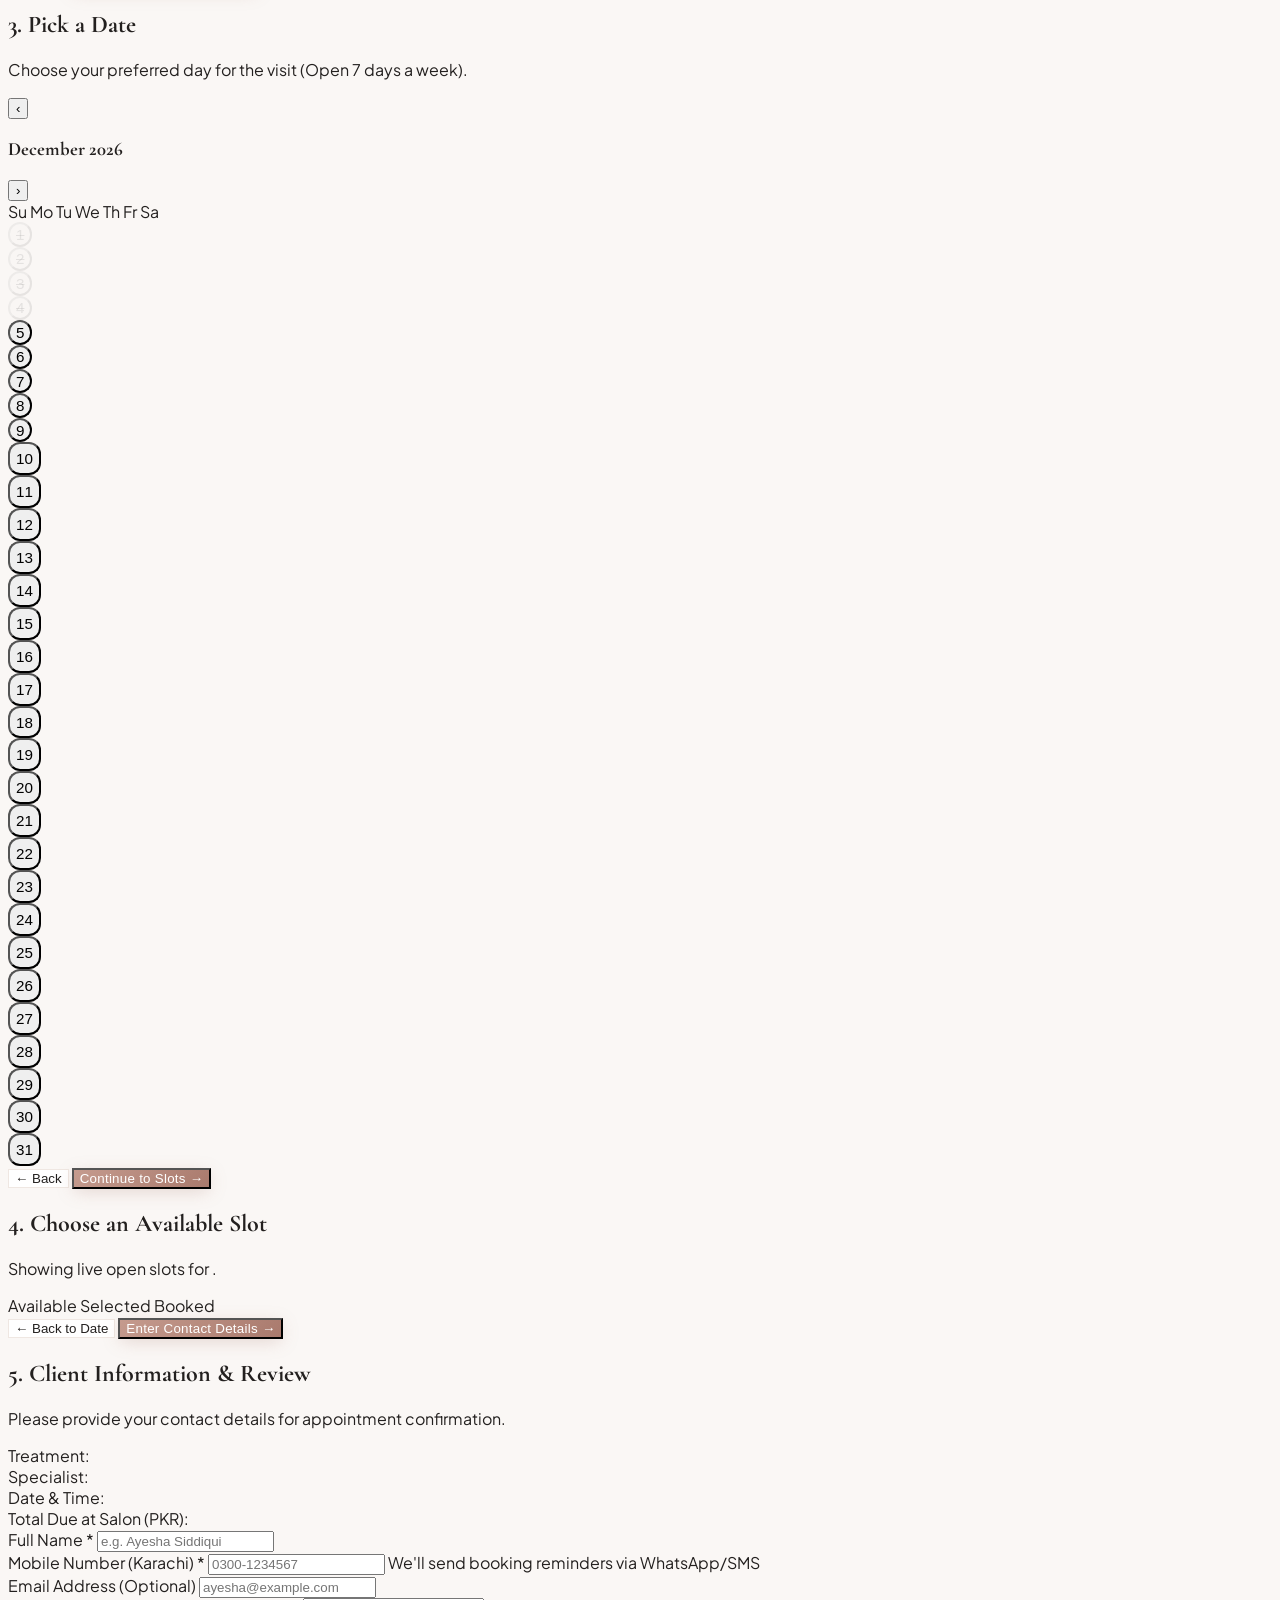
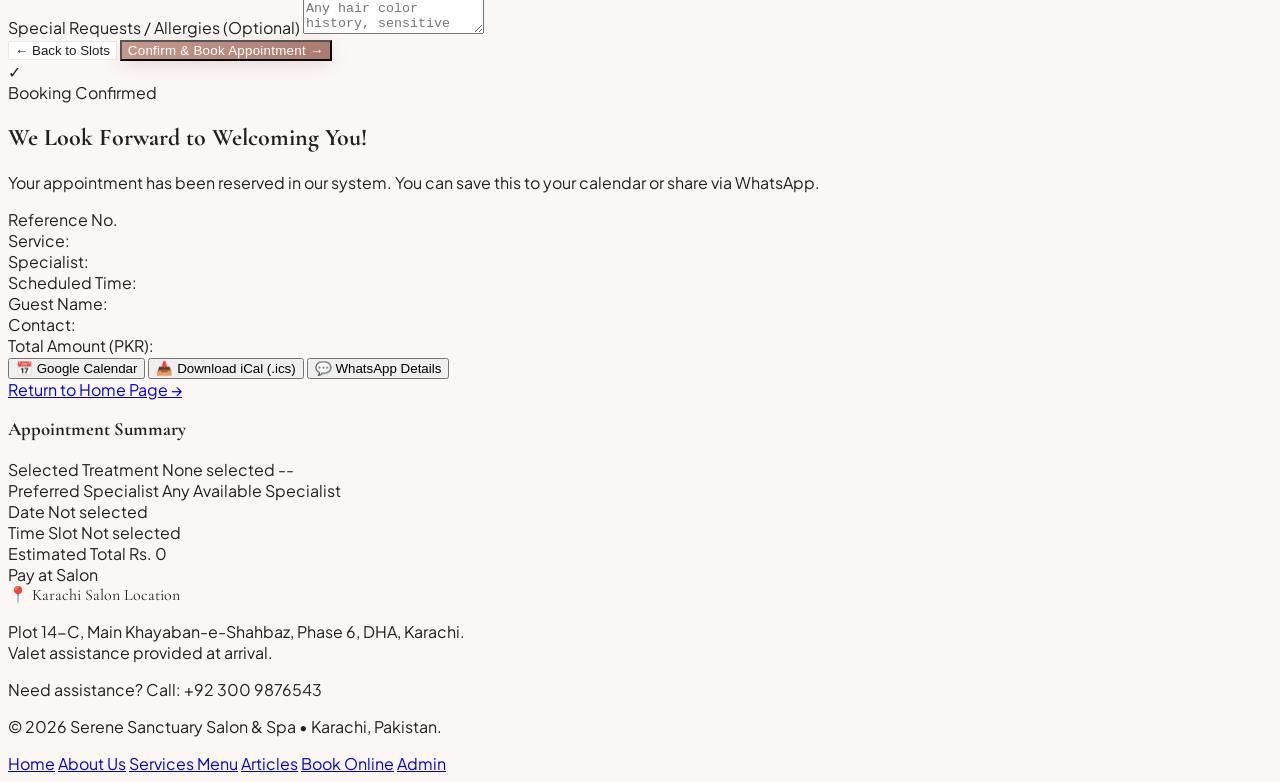
==== commit c7f4d9f2: "Add About Us page, Articles & Beauty Journal tab, and update navigation" ====
--- a/booking.html
+++ b/booking.html
@@ -51,11 +51,13 @@
         </div>
       </a>
 
-      <nav class="hidden md:flex items-center gap-8 text-sm font-medium text-stone-700">
+      <nav class="hidden md:flex items-center gap-7 text-sm font-medium text-stone-700">
         <a href="index.html" class="hover:text-[#99685B] transition-colors">Home</a>
+        <a href="about.html" class="hover:text-[#99685B] transition-colors">About Us</a>
         <a href="services.html" class="hover:text-[#99685B] transition-colors">Services & Menu</a>
         <a href="booking.html" class="text-[#99685B] font-semibold">Book Online</a>
         <a href="gallery.html" class="hover:text-[#99685B] transition-colors">Gallery</a>
+        <a href="articles.html" class="hover:text-[#99685B] transition-colors">Articles</a>
         <a href="admin.html" class="hover:text-[#99685B] transition-colors text-xs text-stone-400 hover:text-stone-700">Staff Portal</a>
       </nav>
 
@@ -88,9 +90,11 @@
         </div>
         <nav class="mt-8 flex flex-col gap-5 text-base font-medium text-stone-800">
           <a href="index.html" class="hover:text-[#99685B]">Home</a>
+          <a href="about.html" class="hover:text-[#99685B]">About Us</a>
           <a href="services.html" class="hover:text-[#99685B]">Services & Menu</a>
           <a href="booking.html" class="text-[#99685B] font-semibold">Book Appointment</a>
           <a href="gallery.html" class="hover:text-[#99685B]">Visual Gallery</a>
+          <a href="articles.html" class="hover:text-[#99685B]">Articles & Journal</a>
           <a href="admin.html" class="text-stone-500 hover:text-stone-900 text-sm mt-4 pt-4 border-t border-stone-200">Admin Portal</a>
         </nav>
       </div>
@@ -578,7 +582,9 @@
       <p>© 2026 Serene Sanctuary Salon & Spa • Karachi, Pakistan.</p>
       <div class="flex items-center gap-6">
         <a href="index.html" class="hover:text-[#99685B]">Home</a>
+        <a href="about.html" class="hover:text-[#99685B]">About Us</a>
         <a href="services.html" class="hover:text-[#99685B]">Services Menu</a>
+        <a href="articles.html" class="hover:text-[#99685B]">Articles</a>
         <a href="booking.html" class="text-[#99685B] font-semibold">Book Online</a>
         <a href="admin.html" class="hover:text-[#99685B]">Admin</a>
       </div>
